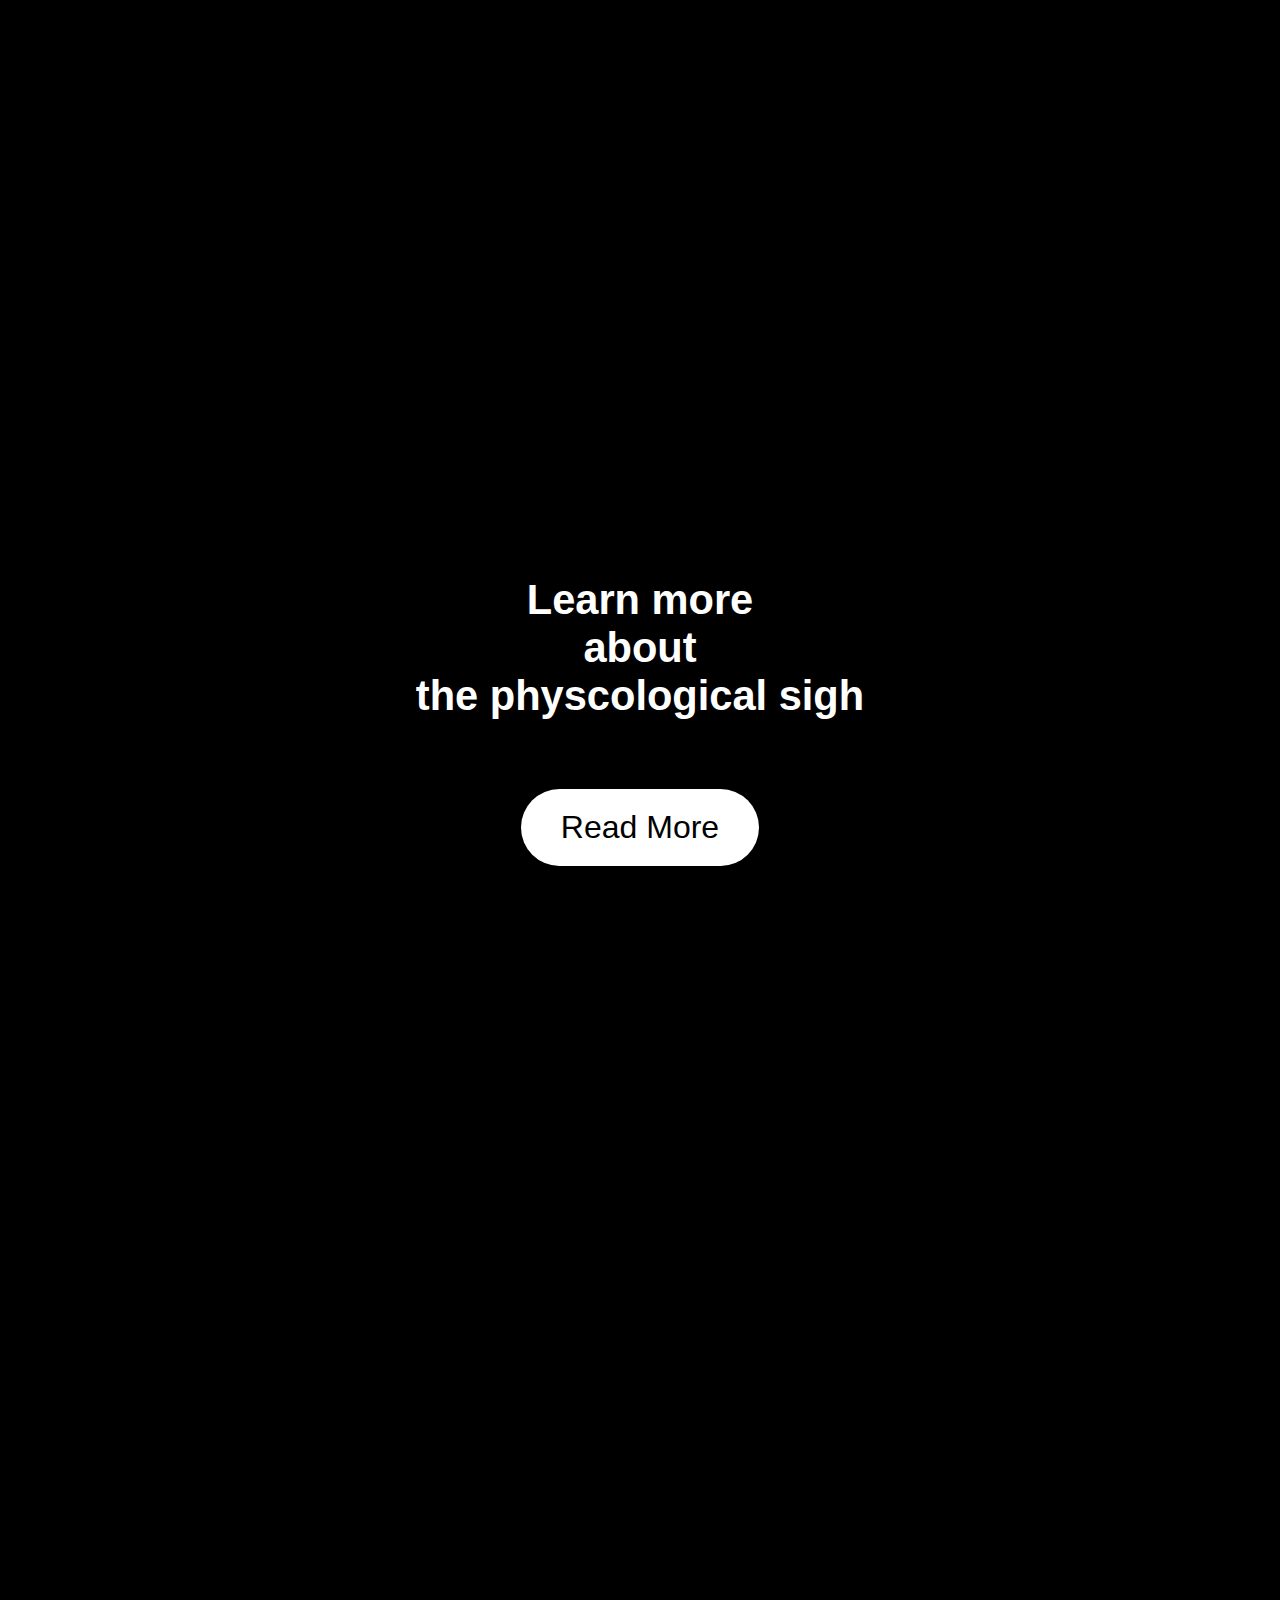
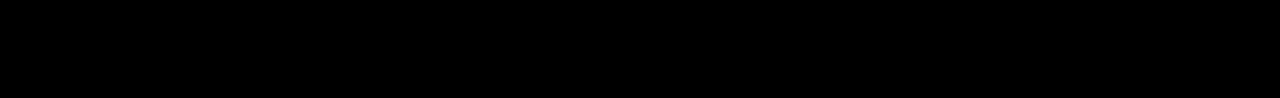
==== fifth.html @ 1ae75dae "aee" ====
<!-- FIRST.html -->
<!DOCTYPE html>
<html lang="en">
<head>
    <meta charset="UTF-8">
    <meta name="viewport" content="width=device-width, initial-scale=1.0">
    <title>Your Page Title</title>
    <style>
        body {
            background-color: black;
            color: white;
            font-family: Arial, sans-serif;
            margin: 0;
            padding: 0;
            display: flex;
            flex-direction: column;
            justify-content: space-between;
            min-height: 100vh;  /* Use min-height instead of height */
        }
        header {
            text-align: center;
            padding-top: 25%;
        }
        main {
            padding: 1em;
            text-align: center;
            flex-grow: 1;  /* Allow main to grow */
            display: flex;
            flex-direction: column;
            justify-content: center;
            align-items: center;
        }
        footer {
            padding: 1em;
            padding-bottom: 65%;
            text-align: center;
        }
        button {
            background-color: white;
            color: black;
            padding: 20px 40px;
            border: none;
            border-radius: 40px;
            font-size: 2em;
            cursor: pointer;
        }
        h1 {
            margin-top: 20%;
            margin-bottom: 0.5em;
            font-size: 2.6em;
        }
        p {
            margin: 0.6em 0;
            font-size: 1.1em;
        }
    </style>
</head>
<body>
    <header>
        <h1>Learn more<br>about<br>the physcological sigh</h1>
    </header>
    <main>
    </main>
    <footer>
        <a href="https://readwise.io/reader/shared/01he8ayfwgypmf2tbk5j31ce51"><button>Read More</button></a>
    </footer>
</body>
</html>
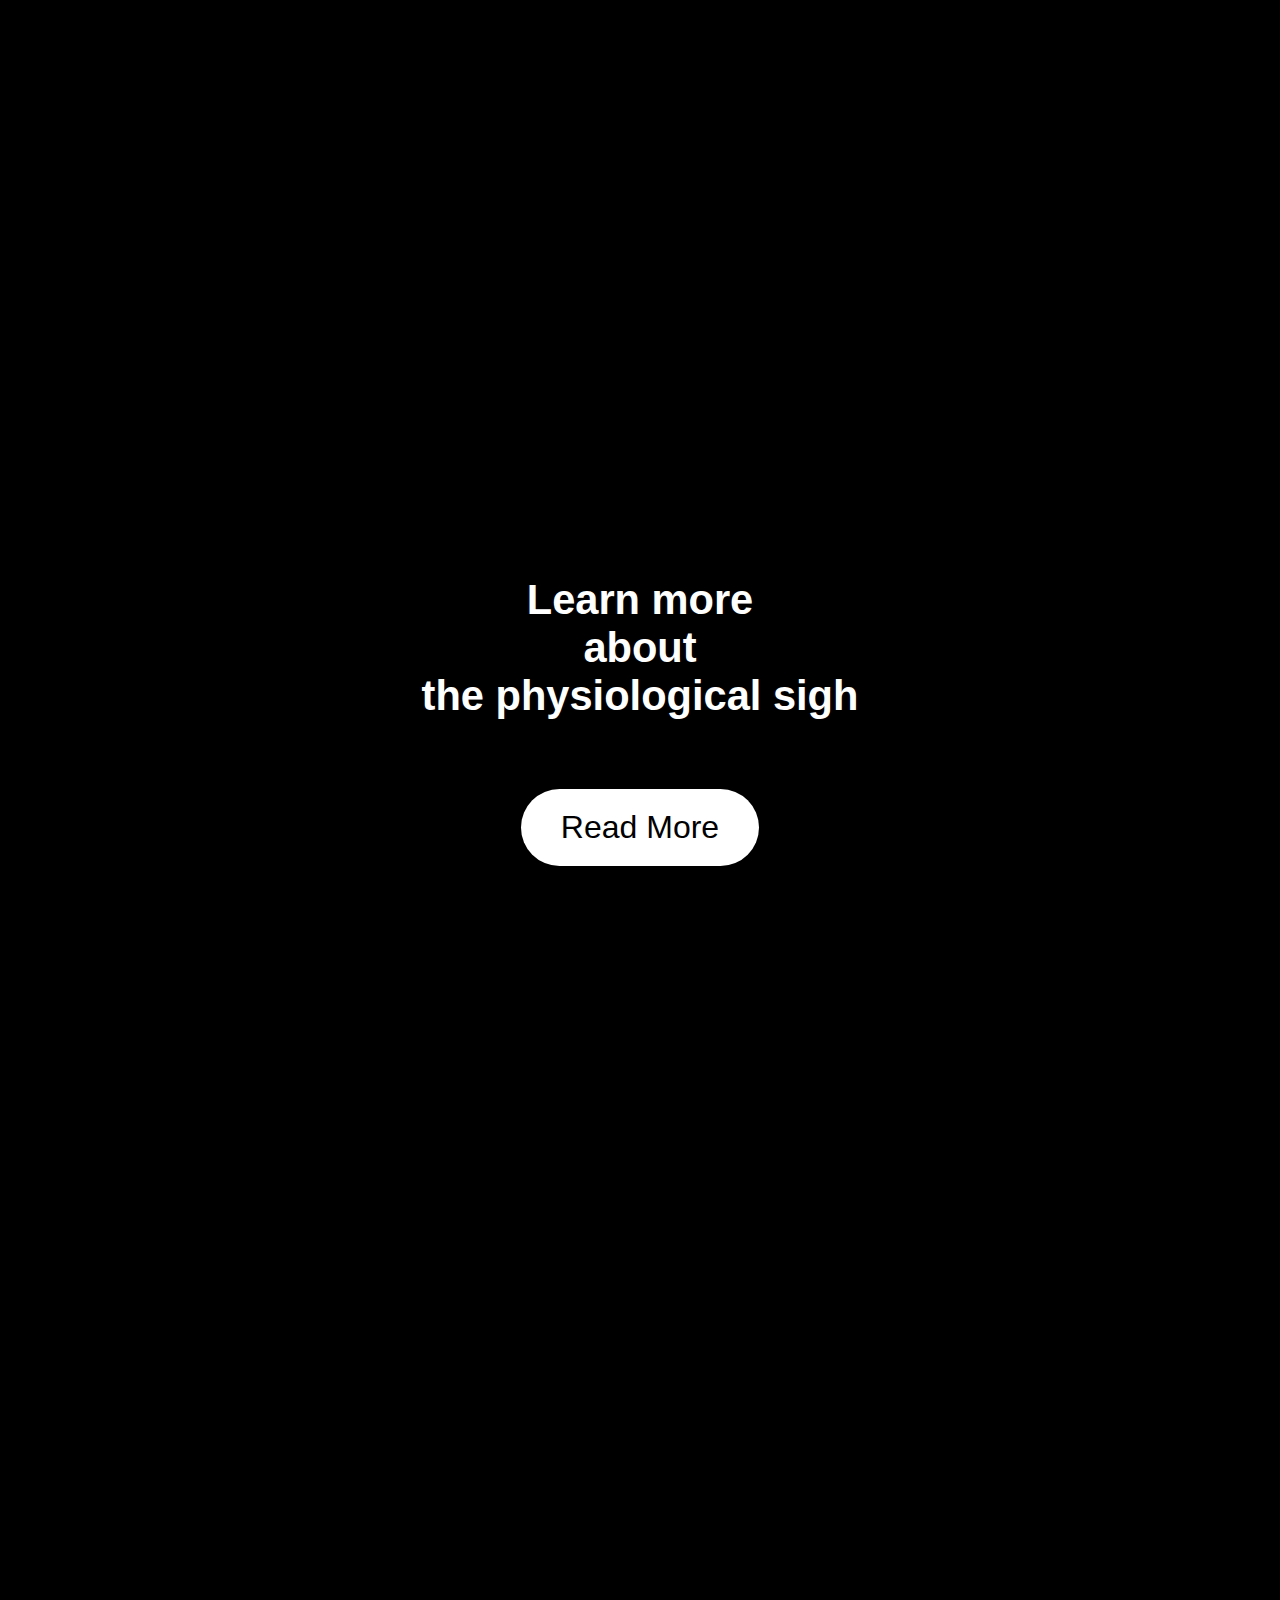
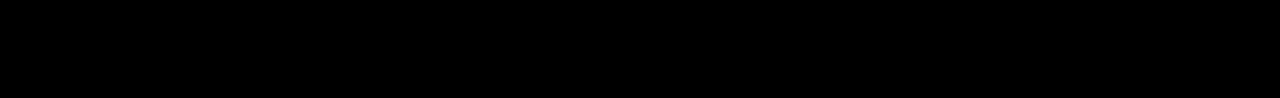
==== commit 93c9891d: "test" ====
--- a/fifth.html
+++ b/fifth.html
@@ -1,6 +1,7 @@
 <!-- FIRST.html -->
 <!DOCTYPE html>
 <html lang="en">
+
 <head>
     <meta charset="UTF-8">
     <meta name="viewport" content="width=device-width, initial-scale=1.0">
@@ -15,26 +16,32 @@
             display: flex;
             flex-direction: column;
             justify-content: space-between;
-            min-height: 100vh;  /* Use min-height instead of height */
+            min-height: 100vh;
+            /* Use min-height instead of height */
         }
+
         header {
             text-align: center;
             padding-top: 25%;
         }
+
         main {
             padding: 1em;
             text-align: center;
-            flex-grow: 1;  /* Allow main to grow */
+            flex-grow: 1;
+            /* Allow main to grow */
             display: flex;
             flex-direction: column;
             justify-content: center;
             align-items: center;
         }
+
         footer {
             padding: 1em;
             padding-bottom: 65%;
             text-align: center;
         }
+
         button {
             background-color: white;
             color: black;
@@ -44,20 +51,23 @@
             font-size: 2em;
             cursor: pointer;
         }
+
         h1 {
             margin-top: 20%;
             margin-bottom: 0.5em;
             font-size: 2.6em;
         }
+
         p {
             margin: 0.6em 0;
             font-size: 1.1em;
         }
     </style>
 </head>
+
 <body>
     <header>
-        <h1>Learn more<br>about<br>the physcological sigh</h1>
+        <h1>Learn more<br>about<br>the physiological sigh</h1>
     </header>
     <main>
     </main>
@@ -65,4 +75,5 @@
         <a href="https://readwise.io/reader/shared/01he8ayfwgypmf2tbk5j31ce51"><button>Read More</button></a>
     </footer>
 </body>
-</html>
+
+</html>